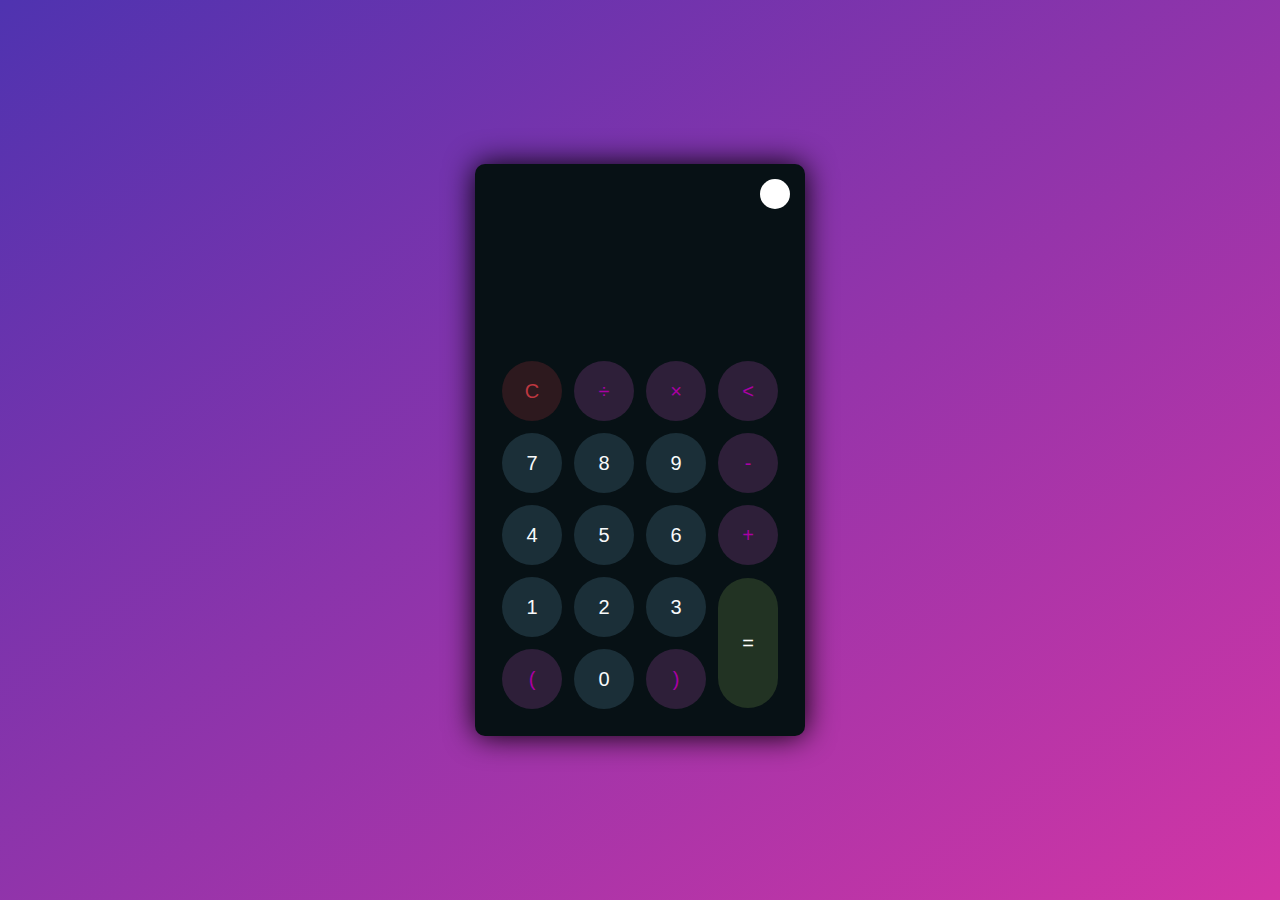
==== new/index.html @ 9d695cf1 "small caps" ====
<!DOCTYPE html>
<html lang="en">

<head>
    <meta charset="UTF-8">
    <meta http-equiv="X-UA-Compatible" content="IE=edge">
    <meta name="viewport" content="width=device-width, initial-scale=1.0">
    <link rel="stylesheet" href="style.css">
    <title>Title</title>
</head>

<body>
    <div class="container">
        <div class="calculator dark">
            <div class="theme-toggler active">
                <i class="toggler-icon"></i>
            </div>
            <div class="display-screen">
                <div id="display"></div>
            </div>
            <div class="buttons">
                <table>
                    <tr>
                        <td><button class="btn-operator" id="clear">C</button></td>
                        <td><button class="btn-operator" id="/">&divide;</button></td>
                        <td><button class="btn-operator" id="*">&times;</button></td>
                        <td><button class="btn-operator" id="backspace">
                                <</button> </td> </tr> <tr>
                        <td><button class="btn-number" id="7">7</button></td>
                        <td><button class="btn-number" id="8">8</button></td>
                        <td><button class="btn-number" id="9">9</button></td>
                        <td><button class="btn-operator" id="-">-</button></td>
                    </tr>
                    <tr>
                        <td><button class="btn-number" id="4">4</button></td>
                        <td><button class="btn-number" id="5">5</button></td>
                        <td><button class="btn-number" id="6">6</button></td>
                        <td><button class="btn-operator" id="+">+</button></td>
                    </tr>
                    <tr>
                        <td><button class="btn-number" id="1">1</button></td>
                        <td><button class="btn-number" id="2">2</button></td>
                        <td><button class="btn-number" id="3">3</button></td>
                        <td rowspan="2"><button class="btn-equal" id="equal">=</button></td>
                    </tr>
                    <tr>
                        <td><button class="btn-operator" id="(">(</button></td>
                        <td><button class="btn-number" id="0">0</button></td>
                        <td><button class="btn-operator" id=")">)</button></td>
                    </tr>
                </table>
            </div>
        </div>
    </div>
    <script src="main.js"></script>
</body>

</html>
---- new/style.css ----
* {
    padding: 0;
    margin: 0;
    box-sizing: border-box;
    outline: 0;
    transition: all 0.5s ease;
}

body {
    font-family: sans-serif;
}

a {
    text-decoration: none;
    color: #fff;
}

body {
    background-image: linear-gradient( to bottom right, rgba(79,51,176,1.0),rgba(210,53,165));
}

.container {
    height: 100vh;
    width: 100vw;
    display: grid;
    place-items: center;
}

.calculator {
    position: relative;
    height: auto;
    width: auto;
    padding: 20px;
    border-radius: 10px;
    box-shadow: 0 0 30px #000;
}

.theme-toggler {
    position: absolute;
    top: 30px;
    right: 30px;
    color: #fff;
    cursor: pointer;
    z-index: 1;
}

.theme-toggler.active {
    color: #333;
}

.theme-toggler.active::before {
    background-color: #fff;
}

.theme-toggler::before {
    content: '';
    height: 30px;
    width: 30px;
    position: absolute;
    top: 50%;
    transform: translate(-50%, -50%);
    border-radius: 50%;
    background-color: #333;
    z-index: -1;
}

#display {
    margin: 0 10px;
    height: 150px;
    width: auto;
    max-width: 270px;
    display: flex;
    align-items: flex-end;
    justify-content: flex-end;
    font-size: 30px;
    margin-bottom: 20px;
    overflow-x: scroll;
  }

#display::-webkit-scrollbar {
    display: block;
    height: 3px;
}

button {
    height: 60px;
    width: 60px;
    border: 0;
    border-radius: 30px;
    margin: 5px;
    font-size: 20px;
    cursor: pointer;
    transition: all 200ms ease;
}

button:hover {
    transform: scale(1.1);
}

button#equal {
    height: 130px;
}

/* light theme */

.calculator {
    background-color: #fff;
}

.calculator #display {
    color: #0a1e23;
}

.calculator button#clear {
    background-color: #ffd5d8;
    color: #fc4552;
}

.calculator button.btn-number {
    background-color: #c3eaff;
    color: #000000;
}

.calculator button.btn-operator {
    background-color: #ffd0fb;
    color: #f967f3;
  }
  
  .calculator button.btn-equal {
    background-color: #adf9e7;
    color: #000;
  }

  /* dark theme */

  .calculator.dark {
    background-color: #071115;
  }

  .calculator.dark #display {
    color: #f8fafb;
  }

  .calculator.dark button#clear {
    background-color: #2d191e;
    color: #bd3740;
  }

  .calculator.dark button.btn-number {
    background-color: #1b2f38;
    color: #f8fafb;
  }

  .calculator.dark button.btn-operator {
    background-color: #2e1f39;
    color: #aa00a4;
  }
  
  .calculator.dark button.btn-equal {
    background-color: #223323;
    color: #ffffff;
  }
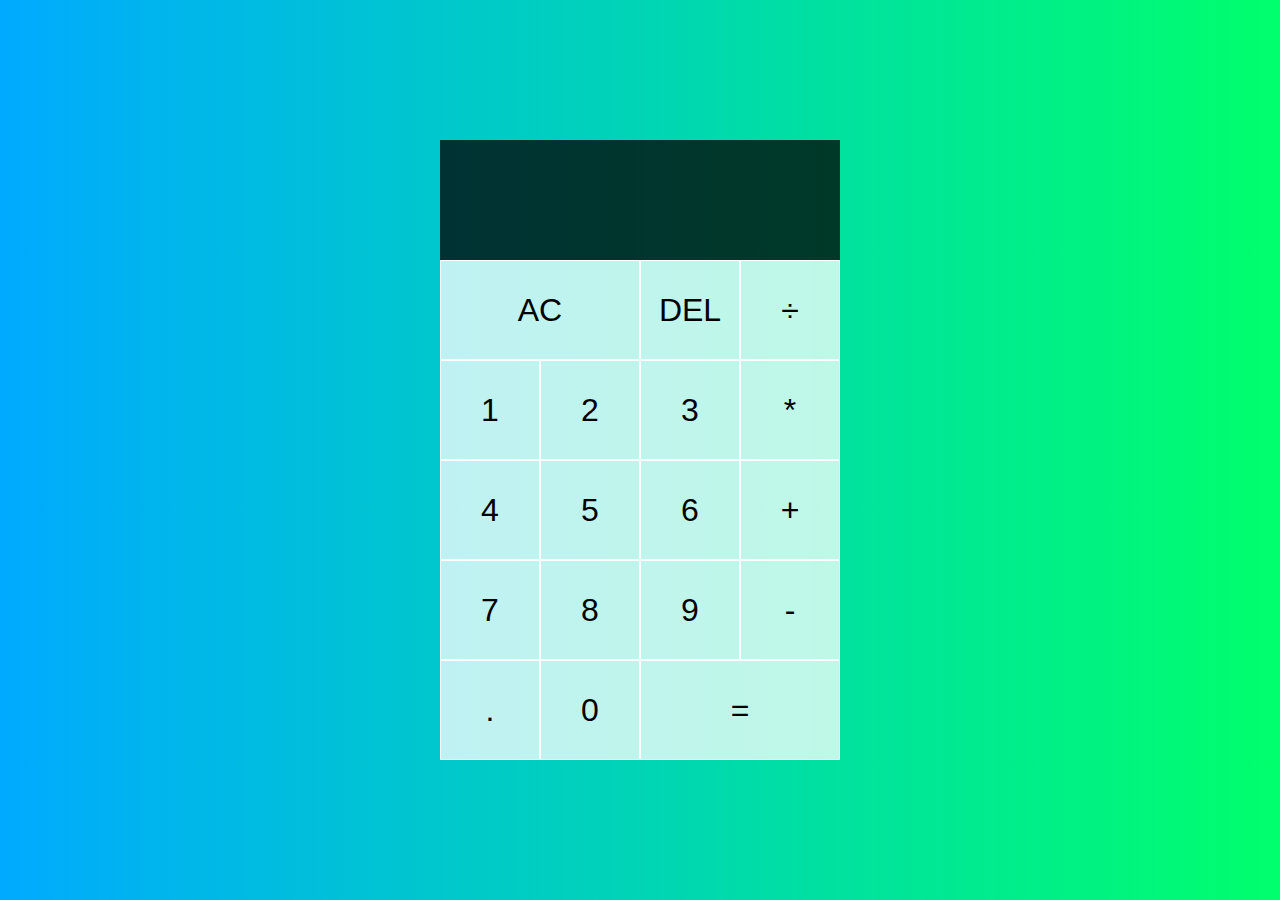
==== commit 8502c2c7: "calculate" ====
--- a/new/index.html
+++ b/new/index.html
@@ -3,56 +3,38 @@
 
 <head>
     <meta charset="UTF-8">
-    <meta http-equiv="X-UA-Compatible" content="IE=edge">
     <meta name="viewport" content="width=device-width, initial-scale=1.0">
-    <link rel="stylesheet" href="style.css">
-    <title>Title</title>
+    <meta http-equiv="X-UA-Compatible" content="ie=edge">
+    <title>Calculator</title>
+    <link href="style.css" rel="stylesheet">
+    <script src="main.js" defer></script>
 </head>
 
 <body>
-    <div class="container">
-        <div class="calculator dark">
-            <div class="theme-toggler active">
-                <i class="toggler-icon"></i>
-            </div>
-            <div class="display-screen">
-                <div id="display"></div>
-            </div>
-            <div class="buttons">
-                <table>
-                    <tr>
-                        <td><button class="btn-operator" id="clear">C</button></td>
-                        <td><button class="btn-operator" id="/">&divide;</button></td>
-                        <td><button class="btn-operator" id="*">&times;</button></td>
-                        <td><button class="btn-operator" id="backspace">
-                                <</button> </td> </tr> <tr>
-                        <td><button class="btn-number" id="7">7</button></td>
-                        <td><button class="btn-number" id="8">8</button></td>
-                        <td><button class="btn-number" id="9">9</button></td>
-                        <td><button class="btn-operator" id="-">-</button></td>
-                    </tr>
-                    <tr>
-                        <td><button class="btn-number" id="4">4</button></td>
-                        <td><button class="btn-number" id="5">5</button></td>
-                        <td><button class="btn-number" id="6">6</button></td>
-                        <td><button class="btn-operator" id="+">+</button></td>
-                    </tr>
-                    <tr>
-                        <td><button class="btn-number" id="1">1</button></td>
-                        <td><button class="btn-number" id="2">2</button></td>
-                        <td><button class="btn-number" id="3">3</button></td>
-                        <td rowspan="2"><button class="btn-equal" id="equal">=</button></td>
-                    </tr>
-                    <tr>
-                        <td><button class="btn-operator" id="(">(</button></td>
-                        <td><button class="btn-number" id="0">0</button></td>
-                        <td><button class="btn-operator" id=")">)</button></td>
-                    </tr>
-                </table>
-            </div>
+    <div class="calculator-grid">
+        <div class="output">
+            <div data-previous-operand class="previous-operand"></div>
+            <div data-current-operand class="current-operand"></div>
         </div>
+        <button data-all-clear class="span-two">AC</button>
+        <button data-delete>DEL</button>
+        <button data-operation>÷</button>
+        <button data-number>1</button>
+        <button data-number>2</button>
+        <button data-number>3</button>
+        <button data-operation>*</button>
+        <button data-number>4</button>
+        <button data-number>5</button>
+        <button data-number>6</button>
+        <button data-operation>+</button>
+        <button data-number>7</button>
+        <button data-number>8</button>
+        <button data-number>9</button>
+        <button data-operation>-</button>
+        <button data-number>.</button>
+        <button data-number>0</button>
+        <button data-equals class="span-two">=</button>
     </div>
-    <script src="main.js"></script>
 </body>
 
 </html>--- a/new/style.css
+++ b/new/style.css
@@ -1,163 +1,56 @@
 * {
-    padding: 0;
-    margin: 0;
-    box-sizing: border-box;
-    outline: 0;
-    transition: all 0.5s ease;
+  box-sizing: border-box;
+  font-family: Gotham Rounded, sans-serif;
+  font-weight: normal;
 }
 
 body {
-    font-family: sans-serif;
+  padding: 0;
+  margin: 0;
+  background: linear-gradient(to right, #00AAFF, #00FF6C);
 }
 
-a {
-    text-decoration: none;
-    color: #fff;
+.calculator-grid {
+  display: grid;
+  justify-content: center;
+  align-content: center;
+  min-height: 100vh;
+  grid-template-columns: repeat(4, 100px);
+  grid-template-rows: minmax(120px, auto) repeat(5, 100px);
 }
 
-body {
-    background-image: linear-gradient( to bottom right, rgba(79,51,176,1.0),rgba(210,53,165));
+.calculator-grid > button {
+  cursor: pointer;
+  font-size: 2rem;
+  border: 1px solid white;
+  outline: none;
+  background-color: rgba(255, 255, 255, .75);
 }
 
-.container {
-    height: 100vh;
-    width: 100vw;
-    display: grid;
-    place-items: center;
+.calculator-grid > button:hover {
+  background-color: rgba(255, 255, 255, .9);
 }
 
-.calculator {
-    position: relative;
-    height: auto;
-    width: auto;
-    padding: 20px;
-    border-radius: 10px;
-    box-shadow: 0 0 30px #000;
+.span-two {
+  grid-column: span 2;
 }
 
-.theme-toggler {
-    position: absolute;
-    top: 30px;
-    right: 30px;
-    color: #fff;
-    cursor: pointer;
-    z-index: 1;
+.output {
+  grid-column: 1 / -1;
+  background-color: rgba(0, 0, 0, .75);
+  display: flex;
+  align-items: flex-end;
+  justify-content: space-around;
+  flex-direction: column;
+  padding: 10px;
 }
 
-.theme-toggler.active {
-    color: #333;
+.output .previous-operand {
+  color: rgba(255, 255, 255, .75);
+  font-size: 1.5rem;
 }
 
-.theme-toggler.active::before {
-    background-color: #fff;
-}
-
-.theme-toggler::before {
-    content: '';
-    height: 30px;
-    width: 30px;
-    position: absolute;
-    top: 50%;
-    transform: translate(-50%, -50%);
-    border-radius: 50%;
-    background-color: #333;
-    z-index: -1;
-}
-
-#display {
-    margin: 0 10px;
-    height: 150px;
-    width: auto;
-    max-width: 270px;
-    display: flex;
-    align-items: flex-end;
-    justify-content: flex-end;
-    font-size: 30px;
-    margin-bottom: 20px;
-    overflow-x: scroll;
-  }
-
-#display::-webkit-scrollbar {
-    display: block;
-    height: 3px;
-}
-
-button {
-    height: 60px;
-    width: 60px;
-    border: 0;
-    border-radius: 30px;
-    margin: 5px;
-    font-size: 20px;
-    cursor: pointer;
-    transition: all 200ms ease;
-}
-
-button:hover {
-    transform: scale(1.1);
-}
-
-button#equal {
-    height: 130px;
-}
-
-/* light theme */
-
-.calculator {
-    background-color: #fff;
-}
-
-.calculator #display {
-    color: #0a1e23;
-}
-
-.calculator button#clear {
-    background-color: #ffd5d8;
-    color: #fc4552;
-}
-
-.calculator button.btn-number {
-    background-color: #c3eaff;
-    color: #000000;
-}
-
-.calculator button.btn-operator {
-    background-color: #ffd0fb;
-    color: #f967f3;
-  }
-  
-  .calculator button.btn-equal {
-    background-color: #adf9e7;
-    color: #000;
-  }
-
-  /* dark theme */
-
-  .calculator.dark {
-    background-color: #071115;
-  }
-
-  .calculator.dark #display {
-    color: #f8fafb;
-  }
-
-  .calculator.dark button#clear {
-    background-color: #2d191e;
-    color: #bd3740;
-  }
-
-  .calculator.dark button.btn-number {
-    background-color: #1b2f38;
-    color: #f8fafb;
-  }
-
-  .calculator.dark button.btn-operator {
-    background-color: #2e1f39;
-    color: #aa00a4;
-  }
-  
-  .calculator.dark button.btn-equal {
-    background-color: #223323;
-    color: #ffffff;
-  }
-  +.output .current-operand {
+  color: white;
+  font-size: 2.5rem;
+}